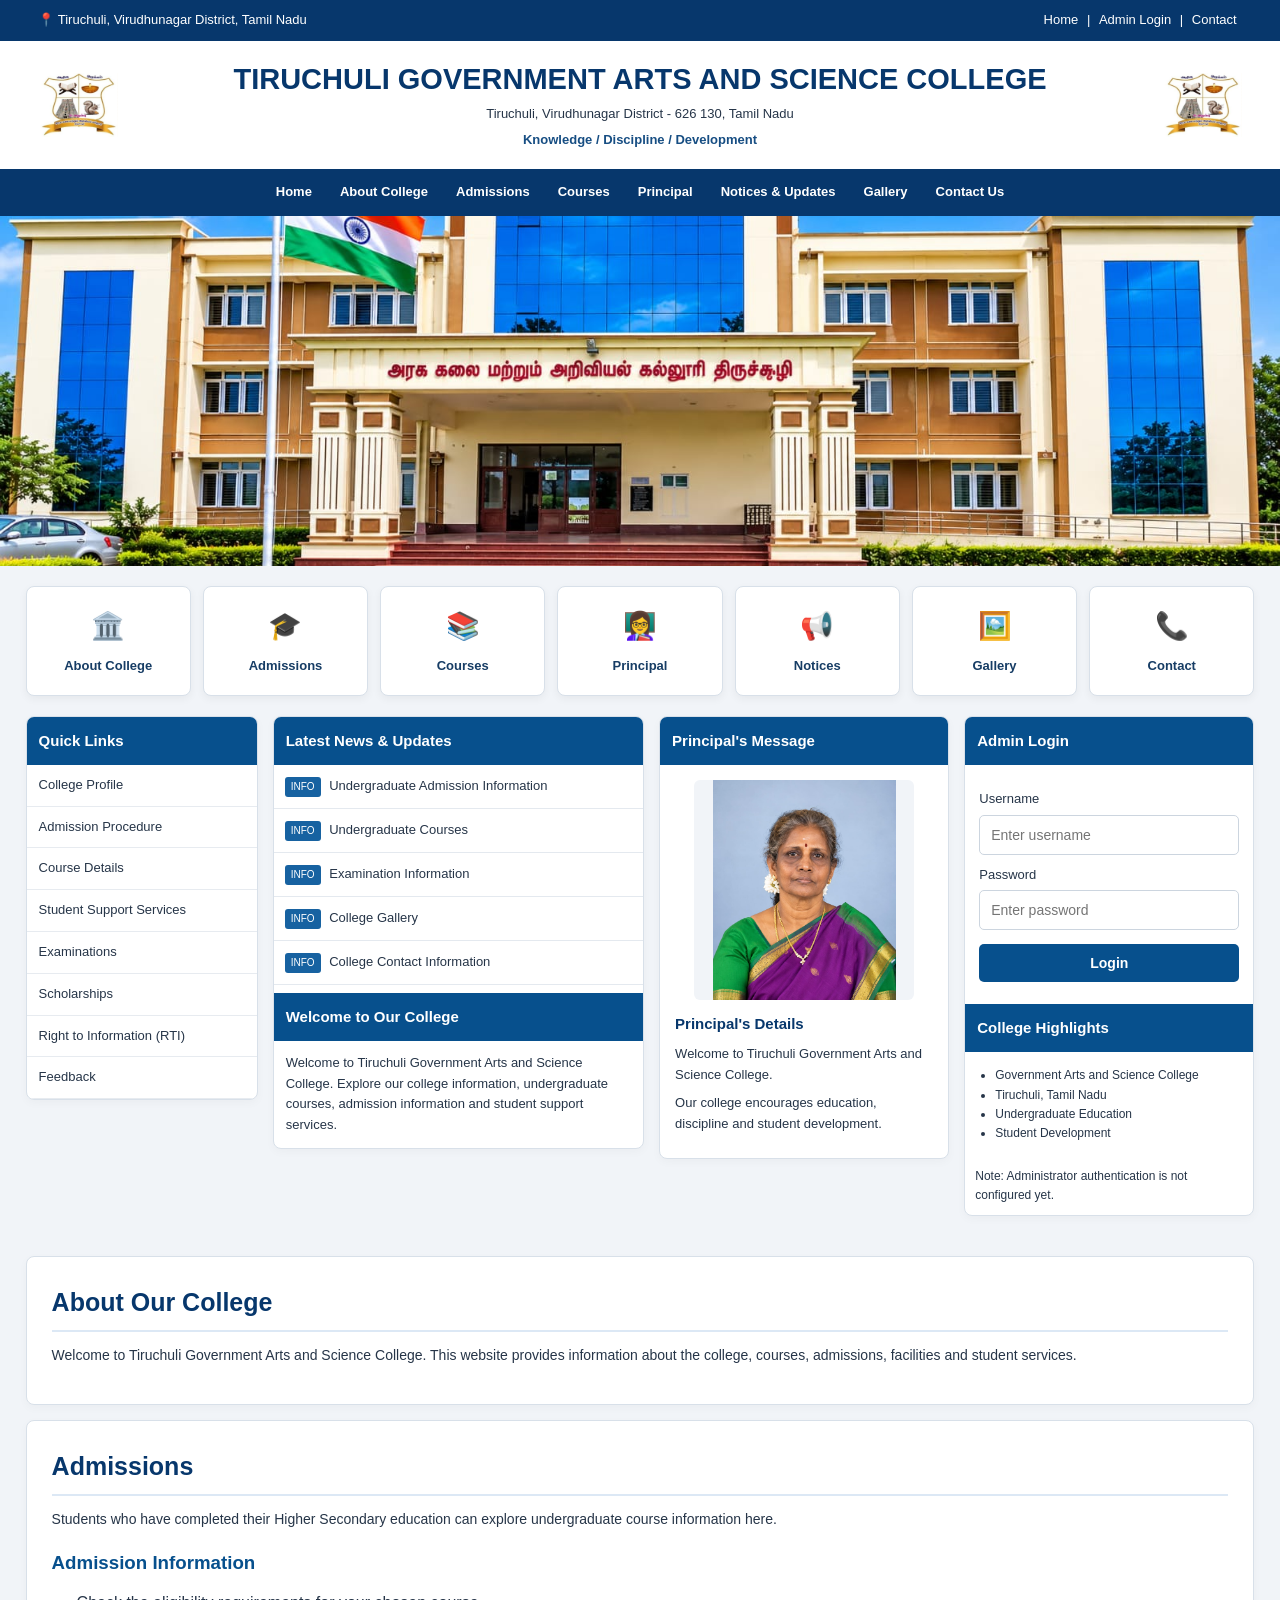
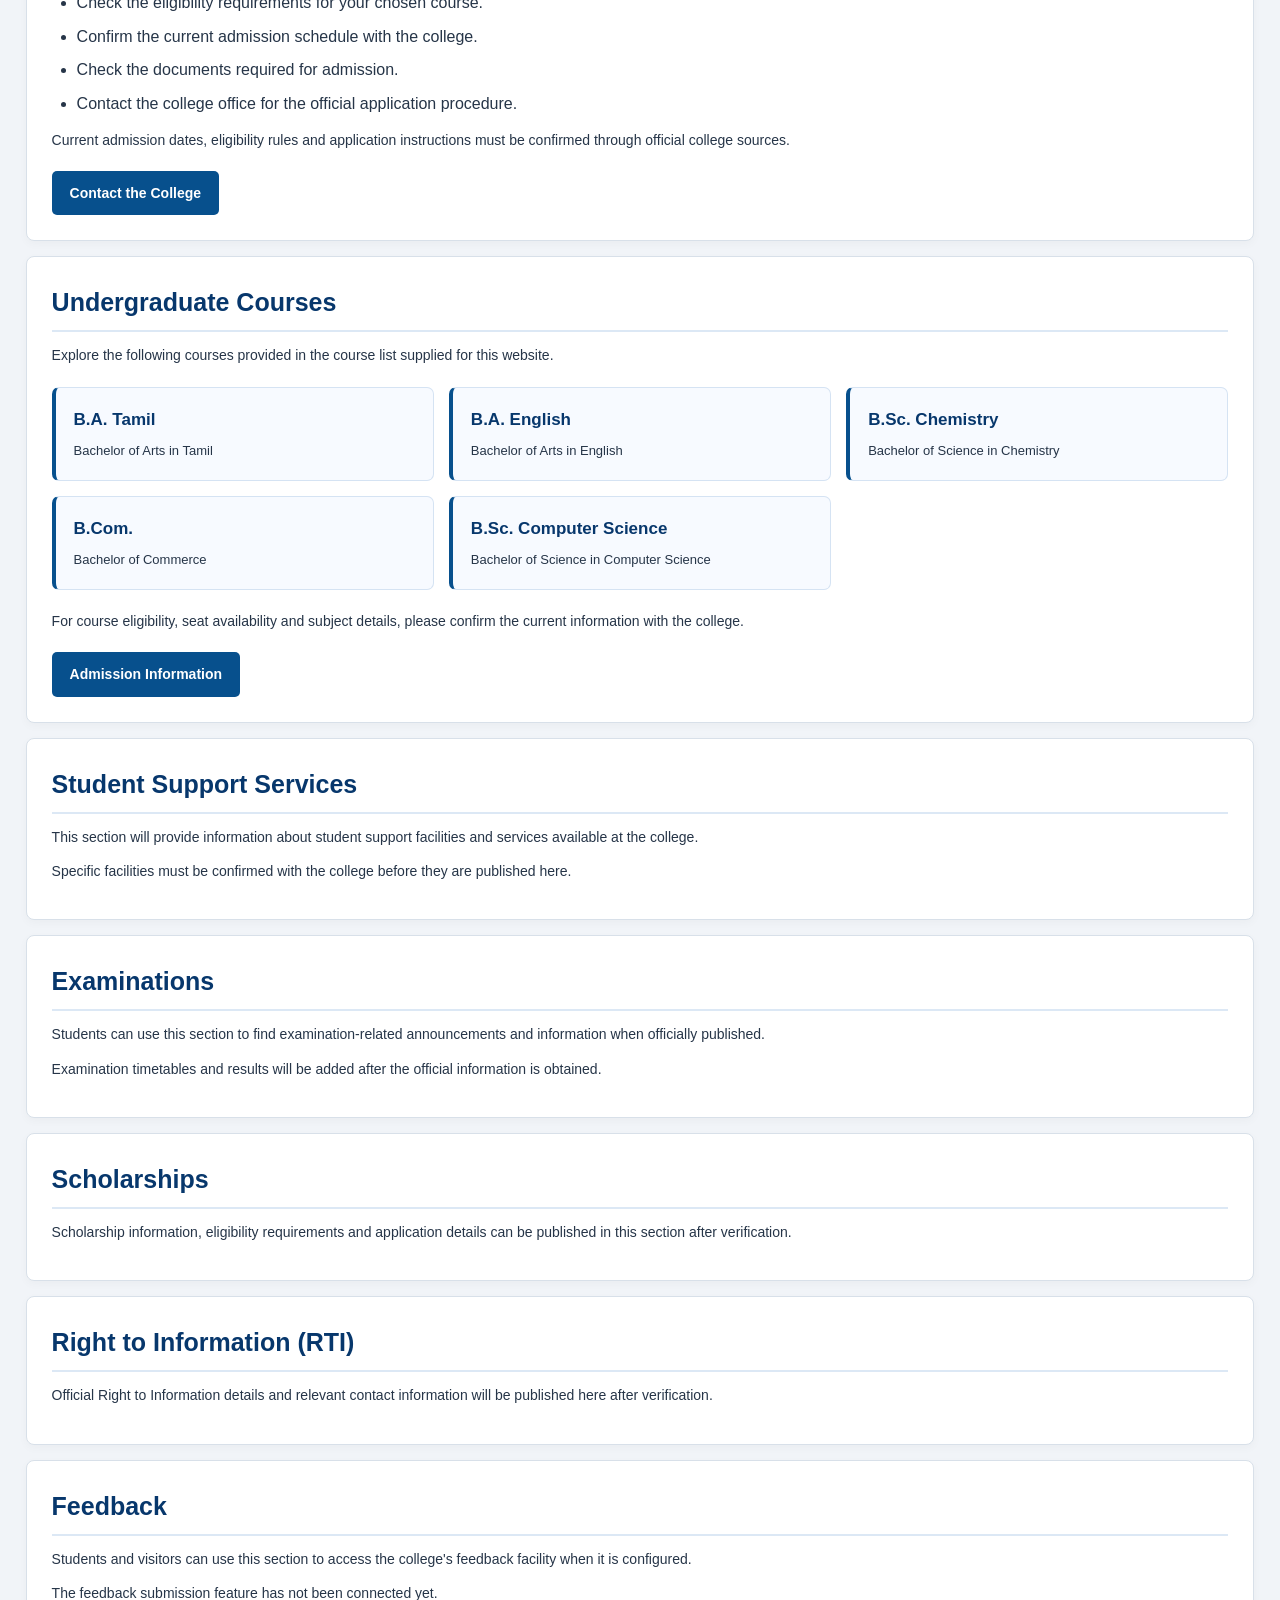
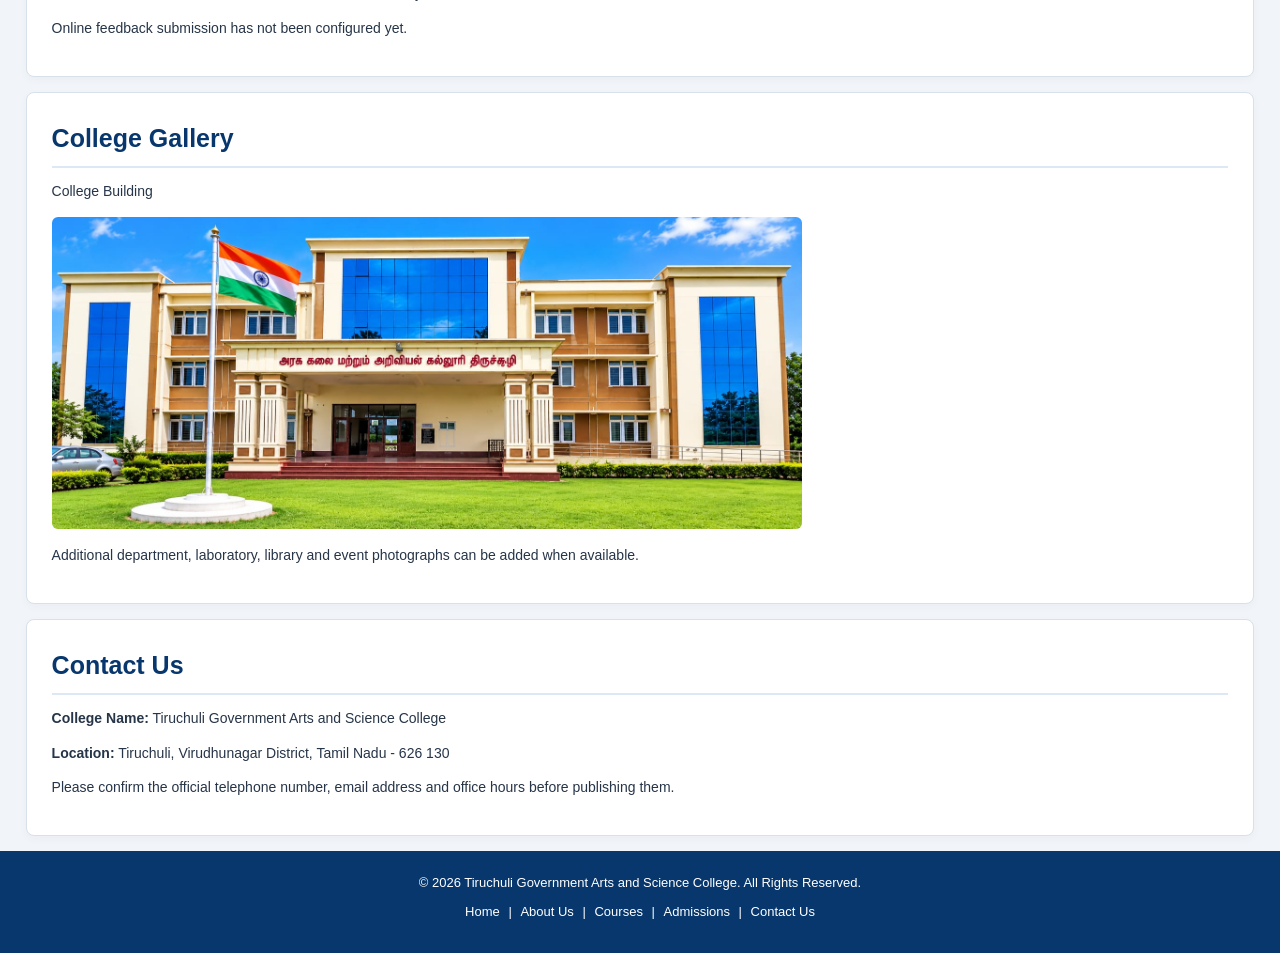
==== index.html @ 60c7c459 "Add files via upload" ====
<!DOCTYPE html>
<html lang="en">
<head>
    <meta charset="UTF-8">
    <meta name="viewport" content="width=device-width, initial-scale=1.0">

    <title>Government Arts and Science College, Tiruchuli</title>

    <link rel="stylesheet" href="style.css">
</head>

<body>

<header id="home">

    <div class="topbar">
        <span>📍 Tiruchuli, Virudhunagar District, Tamil Nadu</span>

        <div>
            <a href="#home">Home</a> |
            <a href="#login">Admin Login</a> |
            <a href="#contact">Contact</a>
        </div>
    </div>

    <div class="college-header">

        <img
            src="images/college-logo.jpeg"
            alt="College Logo"
            class="logo">

        <div class="college-title">
            <h1>TIRUCHULI GOVERNMENT ARTS AND SCIENCE COLLEGE</h1>

            <p>Tiruchuli, Virudhunagar District - 626 130, Tamil Nadu</p>

            <p class="motto">Knowledge / Discipline / Development</p>
        </div>

        <img
            src="images/college-logo.jpeg"
            alt="College Emblem"
            class="logo second-logo">

    </div>

    <nav>
        <a href="#home">Home</a>
        <a href="#about">About College</a>
        <a href="#admissions">Admissions</a>
        <a href="#courses">Courses</a>
        <a href="#principal">Principal</a>
        <a href="#notices">Notices & Updates</a>
        <a href="#gallery">Gallery</a>
        <a href="#contact">Contact Us</a>
    </nav>

</header>

<main>

    <!-- COLLEGE BUILDING -->

    <section class="hero">
        <img
            src="images/college-building.jpg"
            alt="Government Arts and Science College Building">
    </section>


    <!-- QUICK MENU -->

    <section class="quick-menu">

        <a href="#about">
            <span>🏛️</span>
            About College
        </a>

        <a href="#admissions">
            <span>🎓</span>
            Admissions
        </a>

        <a href="#courses">
            <span>📚</span>
            Courses
        </a>

        <a href="#principal">
            <span>👩‍🏫</span>
            Principal
        </a>

        <a href="#notices">
            <span>📢</span>
            Notices
        </a>

        <a href="#gallery">
            <span>🖼️</span>
            Gallery
        </a>

        <a href="#contact">
            <span>📞</span>
            Contact
        </a>

    </section>


    <!-- MAIN CONTENT -->

    <section class="content-grid">

        <!-- QUICK LINKS -->

        <div class="panel quick-links">

            <h3>Quick Links</h3>

            <a href="#about">College Profile</a>

            <a href="#admissions">Admission Procedure</a>

            <a href="#courses">Course Details</a>

            <a href="#student-services">Student Support Services</a>

            <a href="#examinations">Examinations</a>

            <a href="#scholarships">Scholarships</a>

            <a href="#rti">Right to Information (RTI)</a>

            <a href="#feedback">Feedback</a>

        </div>


        <!-- LATEST NEWS -->

        <div class="panel news" id="notices">

            <h3>Latest News & Updates</h3>

            <a class="news-item" href="#admissions">
                <span>INFO</span>
                Undergraduate Admission Information
            </a>

            <a class="news-item" href="#courses">
                <span>INFO</span>
                Undergraduate Courses
            </a>

            <a class="news-item" href="#examinations">
                <span>INFO</span>
                Examination Information
            </a>

            <a class="news-item" href="#gallery">
                <span>INFO</span>
                College Gallery
            </a>

            <a class="news-item" href="#contact">
                <span>INFO</span>
                College Contact Information
            </a>

            <h3 class="welcome-title">Welcome to Our College</h3>

            <p>
                Welcome to Tiruchuli Government Arts and Science College.
                Explore our college information, undergraduate courses,
                admission information and student support services.
            </p>

        </div>


        <!-- PRINCIPAL -->

        <div class="panel principal-message" id="principal">

            <h3>Principal's Message</h3>

            <div class="principal-details">

                <img
                    src="images/principal.jpeg"
                    alt="College Principal"
                    class="principal-photo">

                <div class="principal-text">

                    <h4>Principal's Details</h4>

                    <p>
                        Welcome to Tiruchuli Government Arts and Science College.
                    </p>

                    <p>
                        Our college encourages education, discipline
                        and student development.
                    </p>

                </div>

            </div>

        </div>


        <!-- ADMIN LOGIN -->

        <div class="panel admin-panel" id="login">

            <h3>Admin Login</h3>

            <form id="loginForm">

                <label for="username">Username</label>

                <input
                    type="text"
                    id="username"
                    placeholder="Enter username"
                    required>

                <label for="password">Password</label>

                <input
                    type="password"
                    id="password"
                    placeholder="Enter password"
                    required>

                <button type="submit">Login</button>

                <p id="loginMessage"></p>

            </form>

            <h3>College Highlights</h3>

            <ul>
                <li>Government Arts and Science College</li>
                <li>Tiruchuli, Tamil Nadu</li>
                <li>Undergraduate Education</li>
                <li>Student Development</li>
            </ul>

            <p style="padding: 10px; font-size: 12px;">
                Note: Administrator authentication is not configured yet.
            </p>

        </div>

    </section>


    <!-- ABOUT COLLEGE -->

    <section class="extra-section" id="about">

        <h2>About Our College</h2>

        <p>
            Welcome to Tiruchuli Government Arts and Science College.
            This website provides information about the college,
            courses, admissions, facilities and student services.
        </p>

    </section>


    <!-- ADMISSIONS -->

    <section class="extra-section" id="admissions">

        <h2>Admissions</h2>

        <p>
            Students who have completed their Higher Secondary
            education can explore undergraduate course information here.
        </p>

        <h3>Admission Information</h3>

        <ul>
            <li>Check the eligibility requirements for your chosen course.</li>
            <li>Confirm the current admission schedule with the college.</li>
            <li>Check the documents required for admission.</li>
            <li>Contact the college office for the official application procedure.</li>
        </ul>

        <p>
            Current admission dates, eligibility rules and application
            instructions must be confirmed through official college sources.
        </p>

        <a class="action-link" href="#contact">Contact the College</a>

    </section>


    <!-- COURSES -->

    <section class="extra-section" id="courses">

        <h2>Undergraduate Courses</h2>

        <p>
            Explore the following courses provided in the course list
            supplied for this website.
        </p>

        <div class="course-grid">

            <article class="course-card">
                <h3>B.A. Tamil</h3>
                <p>Bachelor of Arts in Tamil</p>
            </article>

            <article class="course-card">
                <h3>B.A. English</h3>
                <p>Bachelor of Arts in English</p>
            </article>

            <article class="course-card">
                <h3>B.Sc. Chemistry</h3>
                <p>Bachelor of Science in Chemistry</p>
            </article>

            <article class="course-card">
                <h3>B.Com.</h3>
                <p>Bachelor of Commerce</p>
            </article>

            <article class="course-card">
                <h3>B.Sc. Computer Science</h3>
                <p>Bachelor of Science in Computer Science</p>
            </article>

        </div>

        <p>
            For course eligibility, seat availability and subject details,
            please confirm the current information with the college.
        </p>

        <a class="action-link" href="#admissions">
            Admission Information
        </a>

    </section>


    <!-- STUDENT SERVICES -->

    <section class="extra-section" id="student-services">

        <h2>Student Support Services</h2>

        <p>
            This section will provide information about student support
            facilities and services available at the college.
        </p>

        <p>
            Specific facilities must be confirmed with the college
            before they are published here.
        </p>

    </section>


    <!-- EXAMINATIONS -->

    <section class="extra-section" id="examinations">

        <h2>Examinations</h2>

        <p>
            Students can use this section to find examination-related
            announcements and information when officially published.
        </p>

        <p>
            Examination timetables and results will be added after
            the official information is obtained.
        </p>

    </section>


    <!-- SCHOLARSHIPS -->

    <section class="extra-section" id="scholarships">

        <h2>Scholarships</h2>

        <p>
            Scholarship information, eligibility requirements and
            application details can be published in this section
            after verification.
        </p>

    </section>


    <!-- RTI -->

    <section class="extra-section" id="rti">

        <h2>Right to Information (RTI)</h2>

        <p>
            Official Right to Information details and relevant
            contact information will be published here after verification.
        </p>

    </section>


    <!-- FEEDBACK -->

    <section class="extra-section" id="feedback">

        <h2>Feedback</h2>

        <p>
            Students and visitors can use this section to access
            the college's feedback facility when it is configured.
        </p>

        <p>
            The feedback submission feature has not been connected yet.
        </p>

    </section>


    <!-- GALLERY -->

    <section class="extra-section" id="gallery">

        <h2>College Gallery</h2>

        <p>College Building</p>

        <img
            src="images/college-building.jpg"
            alt="College Building"
            class="gallery-image">

        <p>
            Additional department, laboratory, library and event
            photographs can be added when available.
        </p>

    </section>


    <!-- CONTACT -->

    <section class="extra-section" id="contact">

        <h2>Contact Us</h2>

        <p>
            <strong>College Name:</strong>
            Tiruchuli Government Arts and Science College
        </p>

        <p>
            <strong>Location:</strong>
            Tiruchuli, Virudhunagar District,
            Tamil Nadu - 626 130
        </p>

        <p>
            Please confirm the official telephone number,
            email address and office hours before publishing them.
        </p>

    </section>

</main>


<!-- FOOTER -->

<footer>

    <p>
        © 2026 Tiruchuli Government Arts and Science College.
        All Rights Reserved.
    </p>

    <p>
        <a href="#home">Home</a> |
        <a href="#about">About Us</a> |
        <a href="#courses">Courses</a> |
        <a href="#admissions">Admissions</a> |
        <a href="#contact">Contact Us</a>
    </p>

</footer>


<script src="script.js"></script>

</body>
</html>
---- style.css ----
* {
    box-sizing: border-box;
    margin: 0;
    padding: 0;
}

html {
    scroll-behavior: smooth;
    scroll-padding-top: 20px;
}

body {
    font-family: Arial, Helvetica, sans-serif;
    background: #f1f4f8;
    color: #263548;
    line-height: 1.6;
}

a {
    transition: background-color 0.2s ease, color 0.2s ease;
}

/* TOP BAR */

.topbar {
    background: #07376c;
    color: white;
    padding: 10px 3%;
    display: flex;
    justify-content: space-between;
    align-items: center;
    flex-wrap: wrap;
    gap: 10px;
    font-size: 13px;
}

.topbar a {
    color: white;
    text-decoration: none;
    padding: 5px;
}

.topbar a:hover {
    text-decoration: underline;
}

/* COLLEGE HEADER */

.college-header {
    background: white;
    padding: 18px 3%;
    display: flex;
    align-items: center;
    justify-content: space-between;
    gap: 18px;
    text-align: center;
}

.logo {
    width: 80px;
    height: 80px;
    object-fit: contain;
}

.college-title {
    flex: 1;
}

.college-title h1 {
    color: #07376c;
    font-size: clamp(17px, 2.3vw, 29px);
    line-height: 1.4;
}

.college-title p {
    font-size: 13px;
    margin-top: 5px;
}

.college-title .motto {
    color: #174e83;
    font-weight: bold;
}

/* NAVIGATION */

nav {
    background: #07376c;
    display: flex;
    justify-content: center;
    flex-wrap: wrap;
}

nav a {
    color: white;
    text-decoration: none;
    padding: 13px 14px;
    font-size: 13px;
    font-weight: bold;
}

nav a:hover,
nav a:focus-visible {
    background: #1762a1;
    outline-offset: -3px;
}

/* HERO IMAGE */

.hero {
    width: 100%;
    height: 350px;
    overflow: hidden;
    background: #174e83;
}

.hero > img {
    width: 100%;
    height: 100%;
    object-fit: cover;
    object-position: center;
    display: block;
}

/* QUICK MENU */

.quick-menu {
    display: grid;
    grid-template-columns: repeat(7, minmax(0, 1fr));
    gap: 12px;
    padding: 20px 2%;
}

.quick-menu a {
    background: white;
    color: #173d65;
    text-decoration: none;
    text-align: center;
    padding: 18px 8px;
    border: 1px solid #d8e0e9;
    border-radius: 8px;
    box-shadow: 0 3px 8px #0000000d;
    font-size: 13px;
    font-weight: bold;
    overflow-wrap: anywhere;
}

.quick-menu a span {
    display: block;
    font-size: 27px;
    margin-bottom: 8px;
}

.quick-menu a:hover,
.quick-menu a:focus-visible {
    background: #e5f1ff;
    color: #07508d;
    border-color: #07508d;
}

/* MAIN CONTENT GRID */

.content-grid {
    display: grid;
    grid-template-columns: 1fr 1.6fr 1.25fr 1.25fr;
    gap: 15px;
    padding: 0 2% 25px;
    align-items: start;
}

.panel {
    background: white;
    border: 1px solid #d8e0e9;
    border-radius: 8px;
    overflow: hidden;
    min-width: 0;
    box-shadow: 0 3px 10px #00000008;
}

.panel h3 {
    background: #07508d;
    color: white;
    font-size: 15px;
    padding: 12px;
}

/* QUICK LINKS */

.quick-links a {
    display: block;
    padding: 10px 12px;
    border-bottom: 1px solid #e7ebf0;
    text-decoration: none;
    color: #263548;
    font-size: 13px;
}

.quick-links a:hover,
.quick-links a:focus-visible {
    background: #edf5ff;
    color: #07508d;
}

/* NEWS */

.news-item {
    display: block;
    padding: 11px;
    border-bottom: 1px solid #e4e9ef;
    font-size: 13px;
    color: #263548;
    text-decoration: none;
}

.news-item:hover,
.news-item:focus-visible {
    background: #edf5ff;
}

.news-item span {
    display: inline-block;
    background: #1762a1;
    color: white;
    padding: 2px 6px;
    border-radius: 3px;
    font-size: 10px;
    margin-right: 5px;
}

.news > p {
    padding: 12px;
    font-size: 13px;
}

.welcome-title {
    margin-top: 8px;
}

/* PRINCIPAL */

.principal-details {
    padding: 15px;
    text-align: center;
}

.principal-details img,
.principal-photo {
    display: block;
    width: 100%;
    max-width: 220px;
    height: 220px;
    object-fit: contain;
    object-position: center;
    margin: 0 auto 12px;
    border-radius: 6px;
    background: #f1f4f8;
}

.principal-text {
    text-align: left;
}

.principal-details h4 {
    color: #07376c;
    margin-bottom: 8px;
    font-size: 15px;
}

.principal-details p {
    font-size: 13px;
    margin-bottom: 8px;
}

/* ADMIN PANEL */

.admin-panel form {
    padding: 14px;
}

.admin-panel label {
    display: block;
    font-size: 13px;
    margin: 10px 0 5px;
}

.admin-panel input {
    width: 100%;
    padding: 11px;
    border: 1px solid #ccd5df;
    border-radius: 5px;
    font-size: 14px;
}

.admin-panel input:focus {
    outline: 2px solid #8abcf0;
    border-color: #07508d;
}

.admin-panel button {
    width: 100%;
    margin-top: 14px;
    padding: 11px;
    background: #07508d;
    color: white;
    border: none;
    border-radius: 5px;
    font-size: 14px;
    font-weight: bold;
    cursor: pointer;
}

.admin-panel button:hover {
    background: #07376c;
}

.admin-panel ul {
    padding: 14px 14px 14px 30px;
    font-size: 12px;
}

#loginMessage {
    font-size: 12px;
    margin-top: 8px;
    overflow-wrap: anywhere;
}

/* GENERAL SECTIONS */

.extra-section {
    background: white;
    margin: 15px 2%;
    padding: 25px;
    border: 1px solid #d8e0e9;
    border-radius: 8px;
    box-shadow: 0 3px 10px #00000008;
    scroll-margin-top: 15px;
}

.extra-section h2 {
    color: #07376c;
    font-size: 25px;
    margin-bottom: 12px;
    padding-bottom: 8px;
    border-bottom: 2px solid #dce8f5;
}

.extra-section h3 {
    color: #07508d;
    margin: 18px 0 10px;
}

.extra-section p {
    font-size: 14px;
    margin-bottom: 12px;
}

.extra-section ul {
    padding-left: 25px;
    margin: 12px 0;
}

.extra-section li {
    margin-bottom: 8px;
}

/* COURSE CARDS */

.course-grid {
    display: grid;
    grid-template-columns: repeat(3, minmax(0, 1fr));
    gap: 15px;
    margin: 20px 0;
}

.course-card {
    background: #f7faff;
    border: 1px solid #d5e3f3;
    border-left: 4px solid #07508d;
    border-radius: 7px;
    padding: 18px;
}

.course-card h3 {
    color: #07376c;
    font-size: 17px;
    margin: 0 0 8px;
}

.course-card p {
    font-size: 13px;
    margin: 0;
}

.course-card:hover {
    background: #eaf3ff;
}

/* ACTION LINKS */

.action-link {
    display: inline-block;
    background: #07508d;
    color: white;
    text-decoration: none;
    padding: 11px 18px;
    margin-top: 8px;
    border-radius: 5px;
    font-size: 14px;
    font-weight: bold;
}

.action-link:hover,
.action-link:focus-visible {
    background: #07376c;
}

/* GALLERY */

.gallery-image {
    width: 100%;
    max-width: 750px;
    max-height: 400px;
    object-fit: cover;
    display: block;
    margin: 15px 0;
    border-radius: 6px;
}

/* FOOTER */

footer {
    background: #07376c;
    color: white;
    text-align: center;
    padding: 22px 12px;
    font-size: 13px;
}

footer p {
    margin-bottom: 8px;
}

footer a {
    color: white;
    text-decoration: none;
    margin: 0 5px;
}

footer a:hover {
    text-decoration: underline;
}

/* TABLET */

@media (max-width: 1100px) {
    .quick-menu {
        grid-template-columns: repeat(4, minmax(0, 1fr));
    }

    .content-grid {
        grid-template-columns: repeat(2, minmax(0, 1fr));
    }

    .course-grid {
        grid-template-columns: repeat(2, minmax(0, 1fr));
    }
}

/* MOBILE */

@media (max-width: 600px) {
    .topbar {
        flex-direction: column;
        text-align: center;
    }

    .college-header {
        flex-wrap: wrap;
        gap: 10px;
    }

    .logo {
        width: 48px;
        height: 48px;
    }

    .second-logo {
        display: none;
    }

    .college-title h1 {
        font-size: 17px;
    }

    .college-title p {
        font-size: 12px;
    }

    nav a {
        padding: 10px 8px;
        font-size: 12px;
    }

    .hero {
        height: 220px;
    }

    .quick-menu {
        grid-template-columns: repeat(2, minmax(0, 1fr));
        gap: 9px;
        padding: 12px;
    }

    .content-grid {
        grid-template-columns: 1fr;
        padding: 0 12px 18px;
    }

    .extra-section {
        margin: 12px;
        padding: 18px;
    }

    .extra-section h2 {
        font-size: 21px;
    }

    .course-grid {
        grid-template-columns: 1fr;
    }

    .principal-details img,
    .principal-photo {
        max-width: 220px;
        height: 220px;
    }
}
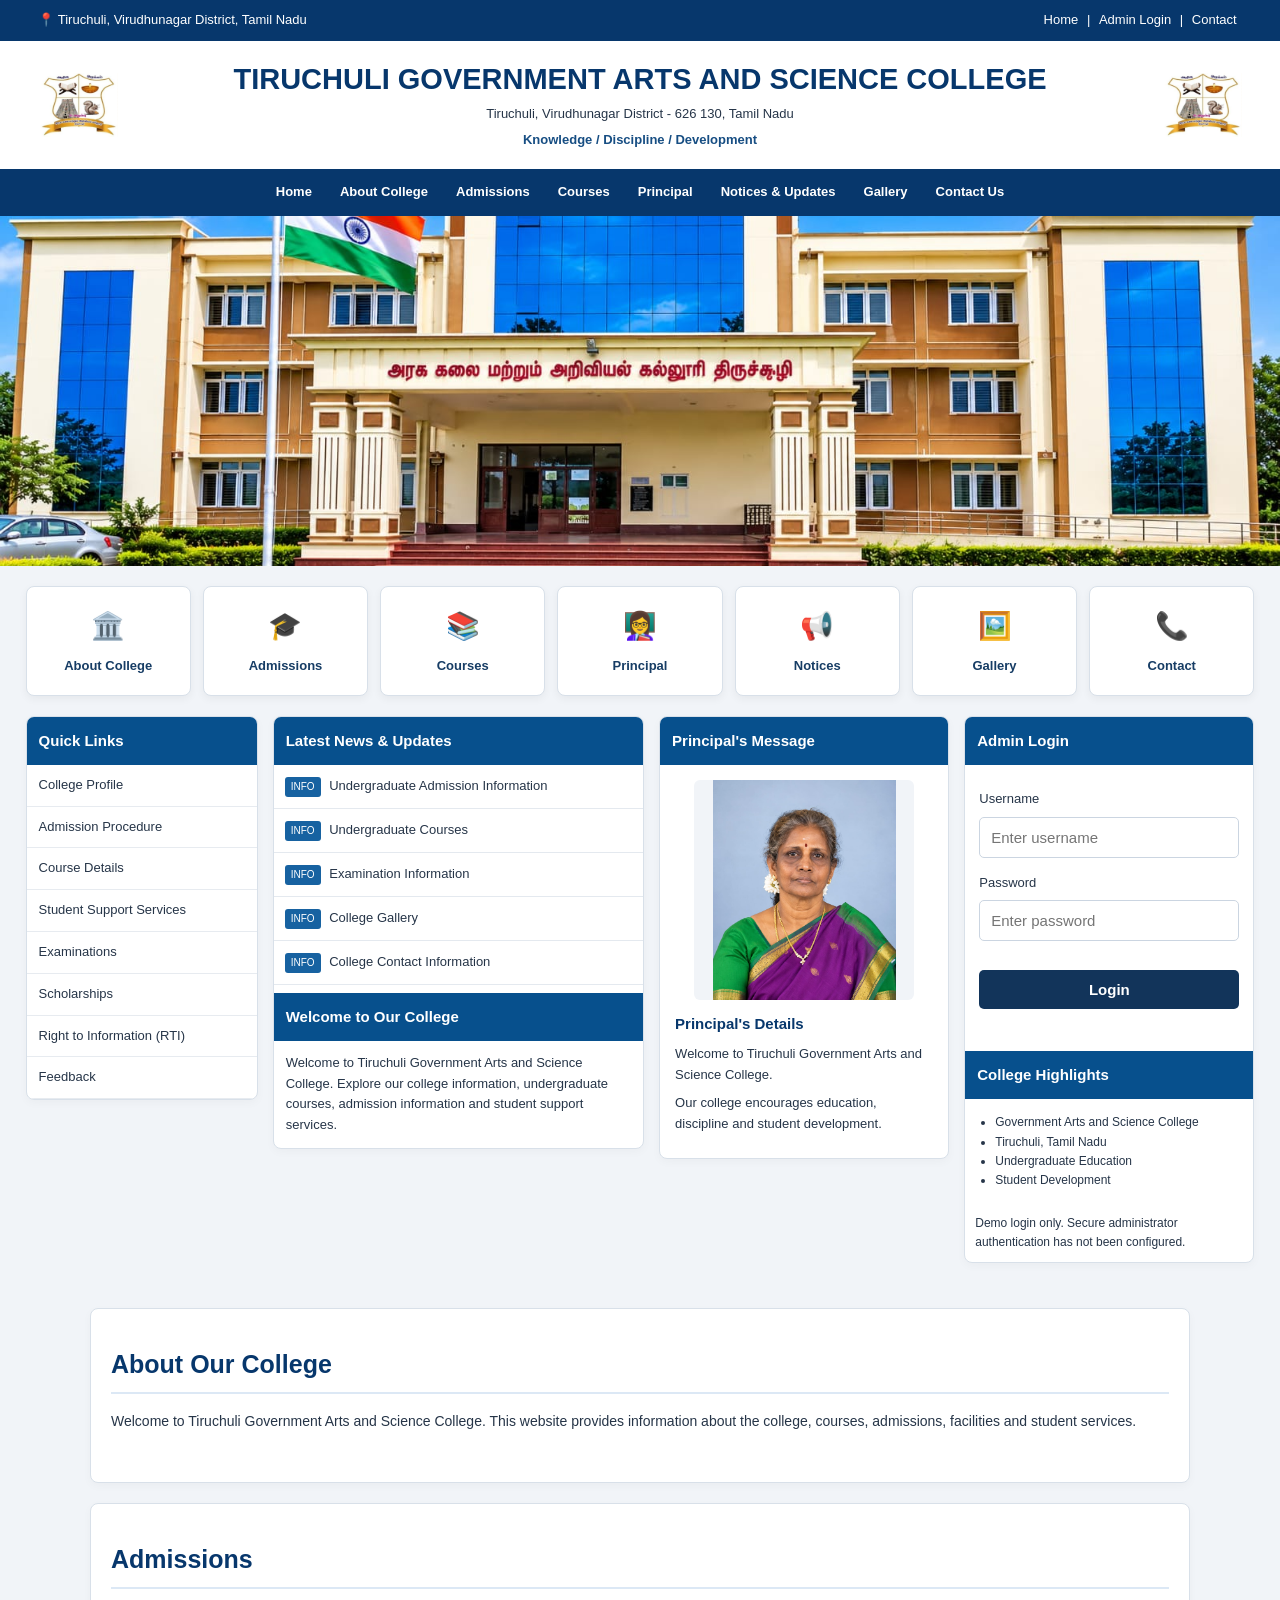
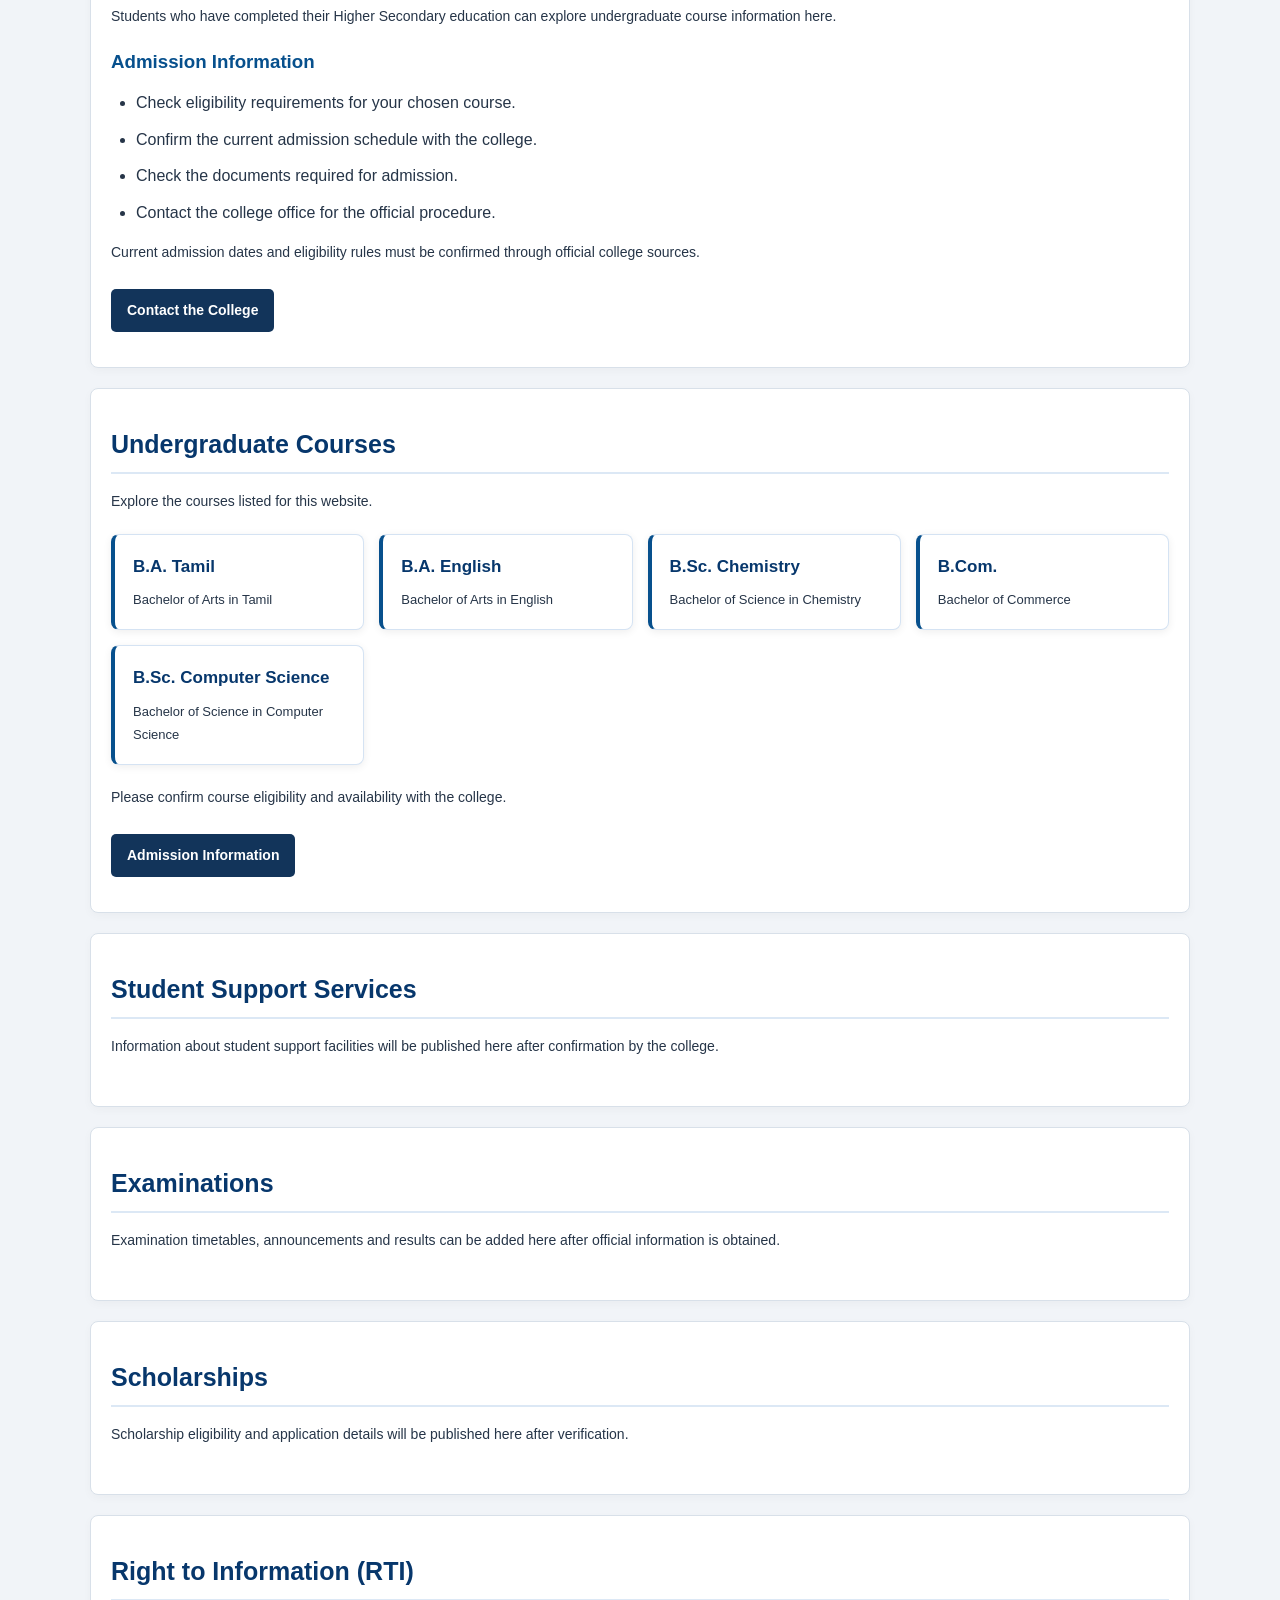
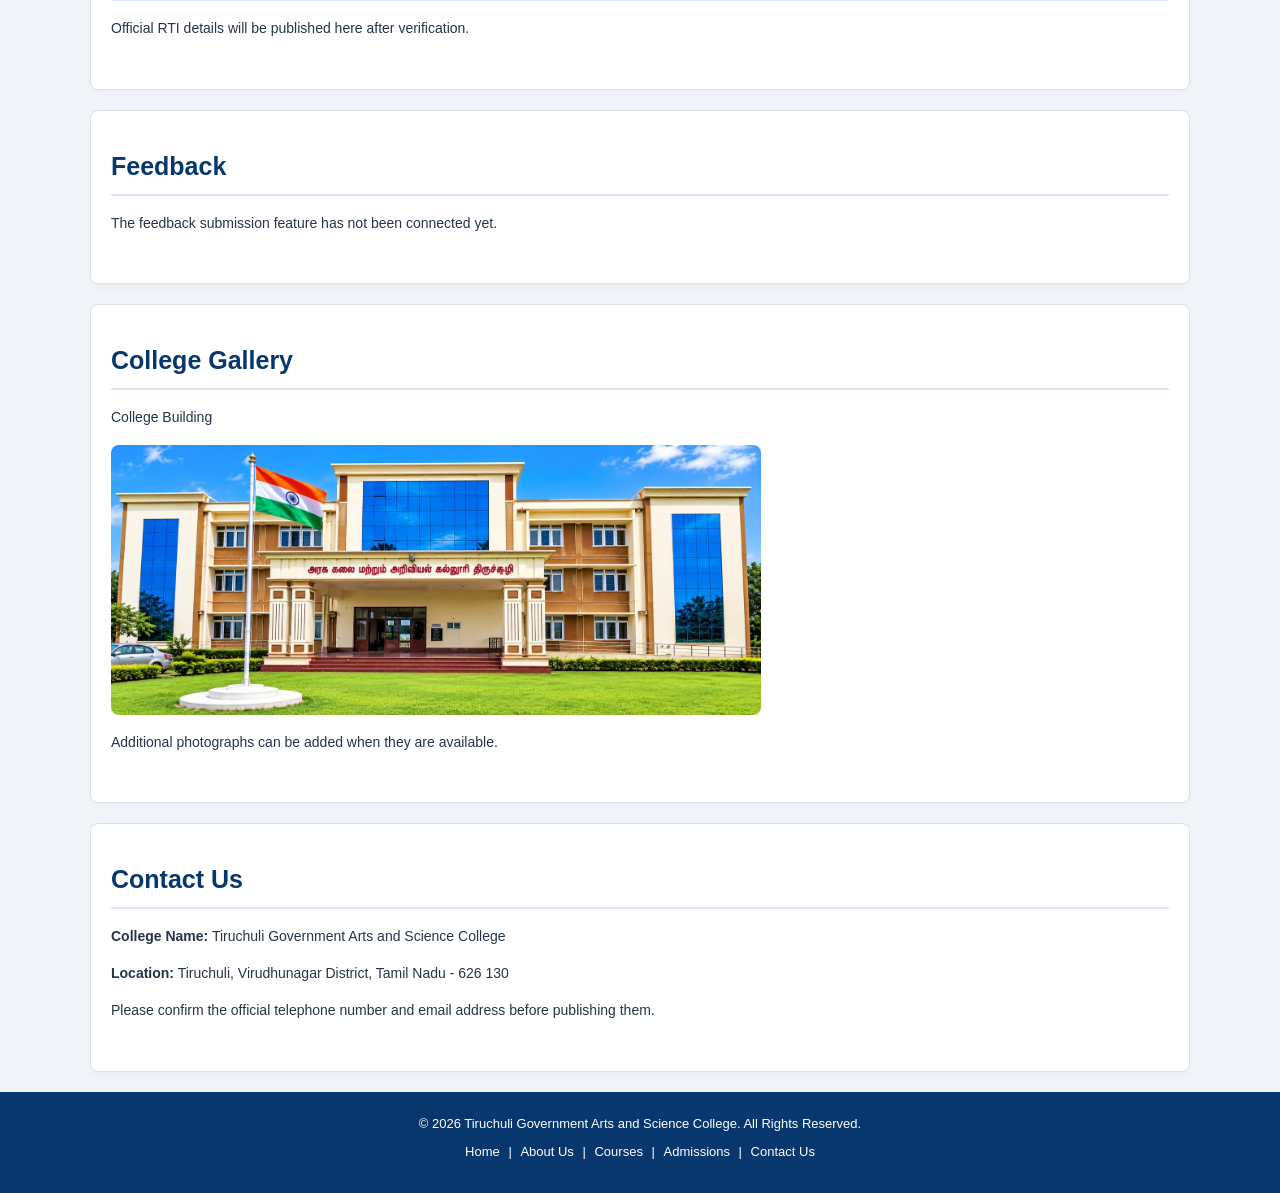
==== commit dfd8e3c4: "Update index.html" ====
--- a/index.html
+++ b/index.html
@@ -7,6 +7,107 @@
     <title>Government Arts and Science College, Tiruchuli</title>
 
     <link rel="stylesheet" href="style.css">
+
+    <style>
+        .login-status {
+            margin-top: 12px;
+            padding: 10px;
+            border-radius: 5px;
+            font-weight: bold;
+        }
+
+        .login-status.error {
+            color: #991b1b;
+            background: #fee2e2;
+        }
+
+        .login-status.success {
+            color: #166534;
+            background: #dcfce7;
+        }
+
+        .admin-panel input {
+            display: block;
+            width: 100%;
+            padding: 11px;
+            margin: 7px 0 15px;
+            border: 1px solid #cbd5e1;
+            border-radius: 5px;
+            font-size: 15px;
+        }
+
+        .admin-panel button {
+            padding: 11px 20px;
+            border: none;
+            border-radius: 5px;
+            background: #12345a;
+            color: white;
+            cursor: pointer;
+            font-size: 15px;
+        }
+
+        .admin-panel button:hover {
+            background: #1d70b8;
+        }
+
+        .action-link {
+            display: inline-block;
+            margin-top: 12px;
+            padding: 10px 16px;
+            background: #12345a;
+            color: white;
+            text-decoration: none;
+            border-radius: 5px;
+        }
+
+        .course-grid {
+            display: grid;
+            grid-template-columns: repeat(auto-fit, minmax(200px, 1fr));
+            gap: 15px;
+            margin: 20px 0;
+        }
+
+        .course-card {
+            padding: 18px;
+            background: white;
+            border-radius: 8px;
+            box-shadow: 0 2px 8px #00000012;
+        }
+
+        .gallery-image {
+            width: 100%;
+            max-width: 650px;
+            height: auto;
+            display: block;
+            margin: 15px 0;
+            border-radius: 8px;
+        }
+
+        .extra-section {
+            padding: 35px 20px;
+            margin: 20px auto;
+            max-width: 1100px;
+            scroll-margin-top: 20px;
+        }
+
+        .extra-section h2 {
+            margin-bottom: 15px;
+        }
+
+        .extra-section p,
+        .extra-section li {
+            line-height: 1.8;
+        }
+
+        .extra-section ul {
+            padding-left: 25px;
+            margin-top: 12px;
+        }
+
+        .admin-panel {
+            scroll-margin-top: 20px;
+        }
+    </style>
 </head>
 
 <body>
@@ -25,23 +126,19 @@
 
     <div class="college-header">
 
-        <img
-            src="images/college-logo.jpeg"
-            alt="College Logo"
-            class="logo">
+        <img src="images/college-logo.jpeg"
+             alt="College Logo"
+             class="logo">
 
         <div class="college-title">
             <h1>TIRUCHULI GOVERNMENT ARTS AND SCIENCE COLLEGE</h1>
-
             <p>Tiruchuli, Virudhunagar District - 626 130, Tamil Nadu</p>
-
             <p class="motto">Knowledge / Discipline / Development</p>
         </div>
 
-        <img
-            src="images/college-logo.jpeg"
-            alt="College Emblem"
-            class="logo second-logo">
+        <img src="images/college-logo.jpeg"
+             alt="College Emblem"
+             class="logo second-logo">
 
     </div>
 
@@ -60,115 +157,60 @@
 
 <main>
 
-    <!-- COLLEGE BUILDING -->
-
     <section class="hero">
-        <img
-            src="images/college-building.jpg"
-            alt="Government Arts and Science College Building">
-    </section>
-
-
-    <!-- QUICK MENU -->
+        <img src="images/college-building.jpg"
+             alt="Government Arts and Science College Building">
+    </section>
 
     <section class="quick-menu">
 
-        <a href="#about">
-            <span>🏛️</span>
-            About College
-        </a>
-
-        <a href="#admissions">
-            <span>🎓</span>
-            Admissions
-        </a>
-
-        <a href="#courses">
-            <span>📚</span>
-            Courses
-        </a>
-
-        <a href="#principal">
-            <span>👩‍🏫</span>
-            Principal
-        </a>
-
-        <a href="#notices">
-            <span>📢</span>
-            Notices
-        </a>
-
-        <a href="#gallery">
-            <span>🖼️</span>
-            Gallery
-        </a>
-
-        <a href="#contact">
-            <span>📞</span>
-            Contact
-        </a>
-
-    </section>
-
-
-    <!-- MAIN CONTENT -->
+        <a href="#about"><span>🏛️</span> About College</a>
+        <a href="#admissions"><span>🎓</span> Admissions</a>
+        <a href="#courses"><span>📚</span> Courses</a>
+        <a href="#principal"><span>👩‍🏫</span> Principal</a>
+        <a href="#notices"><span>📢</span> Notices</a>
+        <a href="#gallery"><span>🖼️</span> Gallery</a>
+        <a href="#contact"><span>📞</span> Contact</a>
+
+    </section>
 
     <section class="content-grid">
 
-        <!-- QUICK LINKS -->
-
         <div class="panel quick-links">
-
             <h3>Quick Links</h3>
 
             <a href="#about">College Profile</a>
-
             <a href="#admissions">Admission Procedure</a>
-
             <a href="#courses">Course Details</a>
-
             <a href="#student-services">Student Support Services</a>
-
             <a href="#examinations">Examinations</a>
-
             <a href="#scholarships">Scholarships</a>
-
             <a href="#rti">Right to Information (RTI)</a>
-
             <a href="#feedback">Feedback</a>
-
-        </div>
-
-
-        <!-- LATEST NEWS -->
+        </div>
 
         <div class="panel news" id="notices">
 
             <h3>Latest News & Updates</h3>
 
             <a class="news-item" href="#admissions">
-                <span>INFO</span>
-                Undergraduate Admission Information
+                <span>INFO</span> Undergraduate Admission Information
             </a>
 
             <a class="news-item" href="#courses">
-                <span>INFO</span>
-                Undergraduate Courses
+                <span>INFO</span> Undergraduate Courses
             </a>
 
             <a class="news-item" href="#examinations">
-                <span>INFO</span>
-                Examination Information
+                <span>INFO</span> Examination Information
             </a>
 
             <a class="news-item" href="#gallery">
-                <span>INFO</span>
-                College Gallery
+                <span>INFO</span> College Gallery
             </a>
 
             <a class="news-item" href="#contact">
-                <span>INFO</span>
-                College Contact Information
+                <span>INFO</span> College Contact Information
             </a>
 
             <h3 class="welcome-title">Welcome to Our College</h3>
@@ -181,22 +223,17 @@
 
         </div>
 
-
-        <!-- PRINCIPAL -->
-
         <div class="panel principal-message" id="principal">
 
             <h3>Principal's Message</h3>
 
             <div class="principal-details">
 
-                <img
-                    src="images/principal.jpeg"
-                    alt="College Principal"
-                    class="principal-photo">
+                <img src="images/principal.jpeg"
+                     alt="College Principal"
+                     class="principal-photo">
 
                 <div class="principal-text">
-
                     <h4>Principal's Details</h4>
 
                     <p>
@@ -207,41 +244,42 @@
                         Our college encourages education, discipline
                         and student development.
                     </p>
-
                 </div>
 
             </div>
 
         </div>
 
-
-        <!-- ADMIN LOGIN -->
-
         <div class="panel admin-panel" id="login">
 
             <h3>Admin Login</h3>
 
-            <form id="loginForm">
+            <form id="loginForm" autocomplete="off">
 
                 <label for="username">Username</label>
 
-                <input
-                    type="text"
-                    id="username"
-                    placeholder="Enter username"
-                    required>
+                <input type="text"
+                       id="username"
+                       name="username"
+                       placeholder="Enter username"
+                       autocomplete="username"
+                       required>
 
                 <label for="password">Password</label>
 
-                <input
-                    type="password"
-                    id="password"
-                    placeholder="Enter password"
-                    required>
+                <input type="password"
+                       id="password"
+                       name="password"
+                       placeholder="Enter password"
+                       autocomplete="current-password"
+                       required>
 
                 <button type="submit">Login</button>
 
-                <p id="loginMessage"></p>
+                <p id="loginMessage"
+                   class="login-status"
+                   role="status"
+                   aria-live="polite"></p>
 
             </form>
 
@@ -254,70 +292,53 @@
                 <li>Student Development</li>
             </ul>
 
-            <p style="padding: 10px; font-size: 12px;">
-                Note: Administrator authentication is not configured yet.
+            <p style="padding:10px;font-size:12px;">
+                Demo login only. Secure administrator authentication
+                has not been configured.
             </p>
 
         </div>
 
     </section>
 
-
-    <!-- ABOUT COLLEGE -->
-
     <section class="extra-section" id="about">
-
         <h2>About Our College</h2>
-
         <p>
             Welcome to Tiruchuli Government Arts and Science College.
             This website provides information about the college,
             courses, admissions, facilities and student services.
         </p>
-
-    </section>
-
-
-    <!-- ADMISSIONS -->
+    </section>
 
     <section class="extra-section" id="admissions">
-
         <h2>Admissions</h2>
 
         <p>
-            Students who have completed their Higher Secondary
-            education can explore undergraduate course information here.
+            Students who have completed their Higher Secondary education
+            can explore undergraduate course information here.
         </p>
 
         <h3>Admission Information</h3>
 
         <ul>
-            <li>Check the eligibility requirements for your chosen course.</li>
+            <li>Check eligibility requirements for your chosen course.</li>
             <li>Confirm the current admission schedule with the college.</li>
             <li>Check the documents required for admission.</li>
-            <li>Contact the college office for the official application procedure.</li>
+            <li>Contact the college office for the official procedure.</li>
         </ul>
 
         <p>
-            Current admission dates, eligibility rules and application
-            instructions must be confirmed through official college sources.
+            Current admission dates and eligibility rules must be confirmed
+            through official college sources.
         </p>
 
         <a class="action-link" href="#contact">Contact the College</a>
-
-    </section>
-
-
-    <!-- COURSES -->
+    </section>
 
     <section class="extra-section" id="courses">
-
         <h2>Undergraduate Courses</h2>
 
-        <p>
-            Explore the following courses provided in the course list
-            supplied for this website.
-        </p>
+        <p>Explore the courses listed for this website.</p>
 
         <div class="course-grid">
 
@@ -349,127 +370,64 @@
         </div>
 
         <p>
-            For course eligibility, seat availability and subject details,
-            please confirm the current information with the college.
-        </p>
-
-        <a class="action-link" href="#admissions">
-            Admission Information
-        </a>
-
-    </section>
-
-
-    <!-- STUDENT SERVICES -->
+            Please confirm course eligibility and availability with the college.
+        </p>
+
+        <a class="action-link" href="#admissions">Admission Information</a>
+    </section>
 
     <section class="extra-section" id="student-services">
-
         <h2>Student Support Services</h2>
-
-        <p>
-            This section will provide information about student support
-            facilities and services available at the college.
-        </p>
-
-        <p>
-            Specific facilities must be confirmed with the college
-            before they are published here.
-        </p>
-
-    </section>
-
-
-    <!-- EXAMINATIONS -->
+        <p>
+            Information about student support facilities will be published
+            here after confirmation by the college.
+        </p>
+    </section>
 
     <section class="extra-section" id="examinations">
-
         <h2>Examinations</h2>
-
-        <p>
-            Students can use this section to find examination-related
-            announcements and information when officially published.
-        </p>
-
-        <p>
-            Examination timetables and results will be added after
-            the official information is obtained.
-        </p>
-
-    </section>
-
-
-    <!-- SCHOLARSHIPS -->
+        <p>
+            Examination timetables, announcements and results can be added
+            here after official information is obtained.
+        </p>
+    </section>
 
     <section class="extra-section" id="scholarships">
-
         <h2>Scholarships</h2>
-
-        <p>
-            Scholarship information, eligibility requirements and
-            application details can be published in this section
-            after verification.
-        </p>
-
-    </section>
-
-
-    <!-- RTI -->
+        <p>
+            Scholarship eligibility and application details will be published
+            here after verification.
+        </p>
+    </section>
 
     <section class="extra-section" id="rti">
-
         <h2>Right to Information (RTI)</h2>
-
-        <p>
-            Official Right to Information details and relevant
-            contact information will be published here after verification.
-        </p>
-
-    </section>
-
-
-    <!-- FEEDBACK -->
+        <p>
+            Official RTI details will be published here after verification.
+        </p>
+    </section>
 
     <section class="extra-section" id="feedback">
-
         <h2>Feedback</h2>
-
-        <p>
-            Students and visitors can use this section to access
-            the college's feedback facility when it is configured.
-        </p>
-
         <p>
             The feedback submission feature has not been connected yet.
         </p>
-
-    </section>
-
-
-    <!-- GALLERY -->
+    </section>
 
     <section class="extra-section" id="gallery">
-
         <h2>College Gallery</h2>
-
         <p>College Building</p>
 
-        <img
-            src="images/college-building.jpg"
-            alt="College Building"
-            class="gallery-image">
-
-        <p>
-            Additional department, laboratory, library and event
-            photographs can be added when available.
-        </p>
-
-    </section>
-
-
-    <!-- CONTACT -->
+        <img src="images/college-building.jpg"
+             alt="College Building"
+             class="gallery-image">
+
+        <p>
+            Additional photographs can be added when they are available.
+        </p>
+    </section>
 
     <section class="extra-section" id="contact">
-
         <h2>Contact Us</h2>
 
         <p>
@@ -479,24 +437,18 @@
 
         <p>
             <strong>Location:</strong>
-            Tiruchuli, Virudhunagar District,
-            Tamil Nadu - 626 130
-        </p>
-
-        <p>
-            Please confirm the official telephone number,
-            email address and office hours before publishing them.
-        </p>
-
+            Tiruchuli, Virudhunagar District, Tamil Nadu - 626 130
+        </p>
+
+        <p>
+            Please confirm the official telephone number and email address
+            before publishing them.
+        </p>
     </section>
 
 </main>
 
-
-<!-- FOOTER -->
-
 <footer>
-
     <p>
         © 2026 Tiruchuli Government Arts and Science College.
         All Rights Reserved.
@@ -509,11 +461,33 @@
         <a href="#admissions">Admissions</a> |
         <a href="#contact">Contact Us</a>
     </p>
-
 </footer>
 
-
-<script src="script.js"></script>
+<script>
+    const loginForm = document.getElementById("loginForm");
+    const loginMessage = document.getElementById("loginMessage");
+
+    loginForm.addEventListener("submit", function(event) {
+        event.preventDefault();
+
+        const username = document.getElementById("username").value.trim();
+        const password = document.getElementById("password").value;
+
+        // DEMO ONLY: these credentials are visible in the website source.
+        // This is not secure authentication.
+        if (username === "college_admin" && password === "College@2026") {
+            loginMessage.textContent = "Login successful. Opening dashboard...";
+            loginMessage.className = "login-status success";
+
+            setTimeout(function() {
+                window.location.href = "admin-dashboard.html";
+            }, 500);
+        } else {
+            loginMessage.textContent = "Invalid username or password.";
+            loginMessage.className = "login-status error";
+        }
+    });
+</script>
 
 </body>
-</html>+</html>
